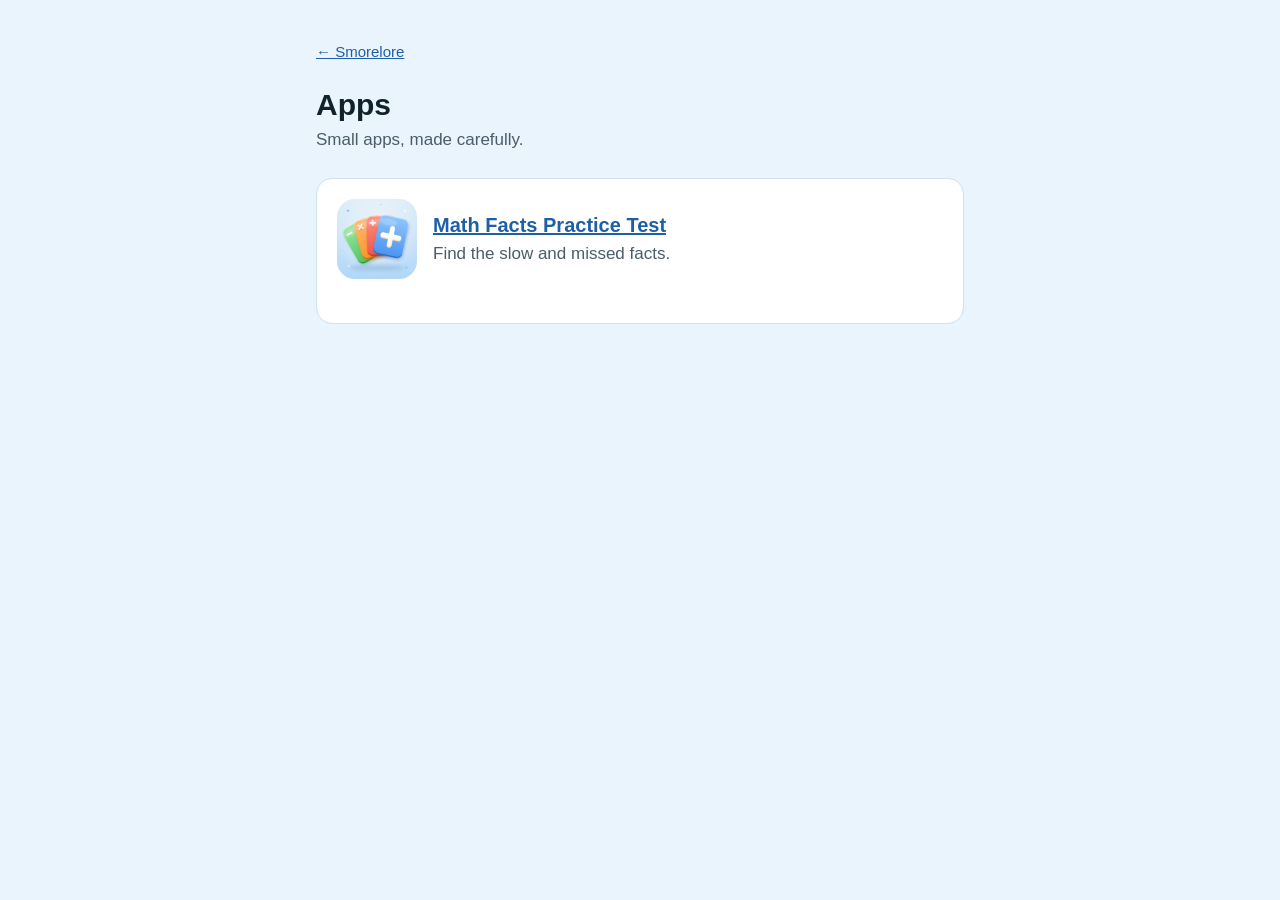
==== apps/index.html @ 1d12fb58 "Make the idea page the home page; move apps list to /apps/ The old /idea/ URL now redirects home.  C" ====
<!doctype html>
<html lang="en">
<head>
  <meta charset="utf-8">
  <meta name="viewport" content="width=device-width, initial-scale=1">
  <title>Apps · Smorelore</title>
  <link rel="stylesheet" href="/style.css">
</head>
<body>
<main>
  <nav><a href="/">← Smorelore</a></nav>
  <h1>Apps</h1>
  <p class="lede">Small apps, made carefully.</p>

  <div class="card">
    <div class="app">
      <img src="/math-facts/icon.png" alt="">
      <div>
        <h2 style="margin:0"><a href="/math-facts/">Math Facts Practice Test</a></h2>
        <p>Find the slow and missed facts.</p>
      </div>
    </div>
  </div>
</main>
</body>
</html>
---- style.css ----
:root {
  --ground: #e9f4fd;
  --card: #ffffff;
  --ink: #10222b;
  --muted: #4a5d68;
  --rule: #cfe0ee;
  --accent: #1e5fa8;
}

@media (prefers-color-scheme: dark) {
  :root {
    --ground: #0f1a21;
    --card: #17242d;
    --ink: #e8f1f7;
    --muted: #a3b4bf;
    --rule: #2a3b47;
    --accent: #7db7f0;
  }
}

* { box-sizing: border-box; }

body {
  margin: 0;
  background: var(--ground);
  color: var(--ink);
  font: 17px/1.55 ui-rounded, -apple-system, BlinkMacSystemFont, "Segoe UI", Roboto, sans-serif;
  -webkit-text-size-adjust: 100%;
}

main {
  max-width: 680px;
  margin: 0 auto;
  padding: 40px 16px 64px;
}

a { color: var(--accent); }

h1 { font-size: 30px; line-height: 1.2; margin: 0 0 4px; }
h2 { font-size: 20px; margin: 32px 0 8px; }
p, ul { margin: 0 0 12px; }
ul { padding-left: 22px; }
li { margin-bottom: 6px; }

.lede { color: var(--muted); margin-bottom: 24px; }

.app {
  display: flex;
  align-items: center;
  gap: 16px;
  margin-bottom: 24px;
}
.app img {
  width: 80px;
  height: 80px;
  border-radius: 18px;
  flex: none;
}
.app p { margin: 0; color: var(--muted); }

.card {
  background: var(--card);
  border: 1px solid var(--rule);
  border-radius: 16px;
  padding: 20px;
  margin-bottom: 16px;
}
.card h2:first-child { margin-top: 0; }

nav { font-size: 15px; margin-bottom: 24px; }

footer {
  margin-top: 40px;
  font-size: 14px;
  color: var(--muted);
}
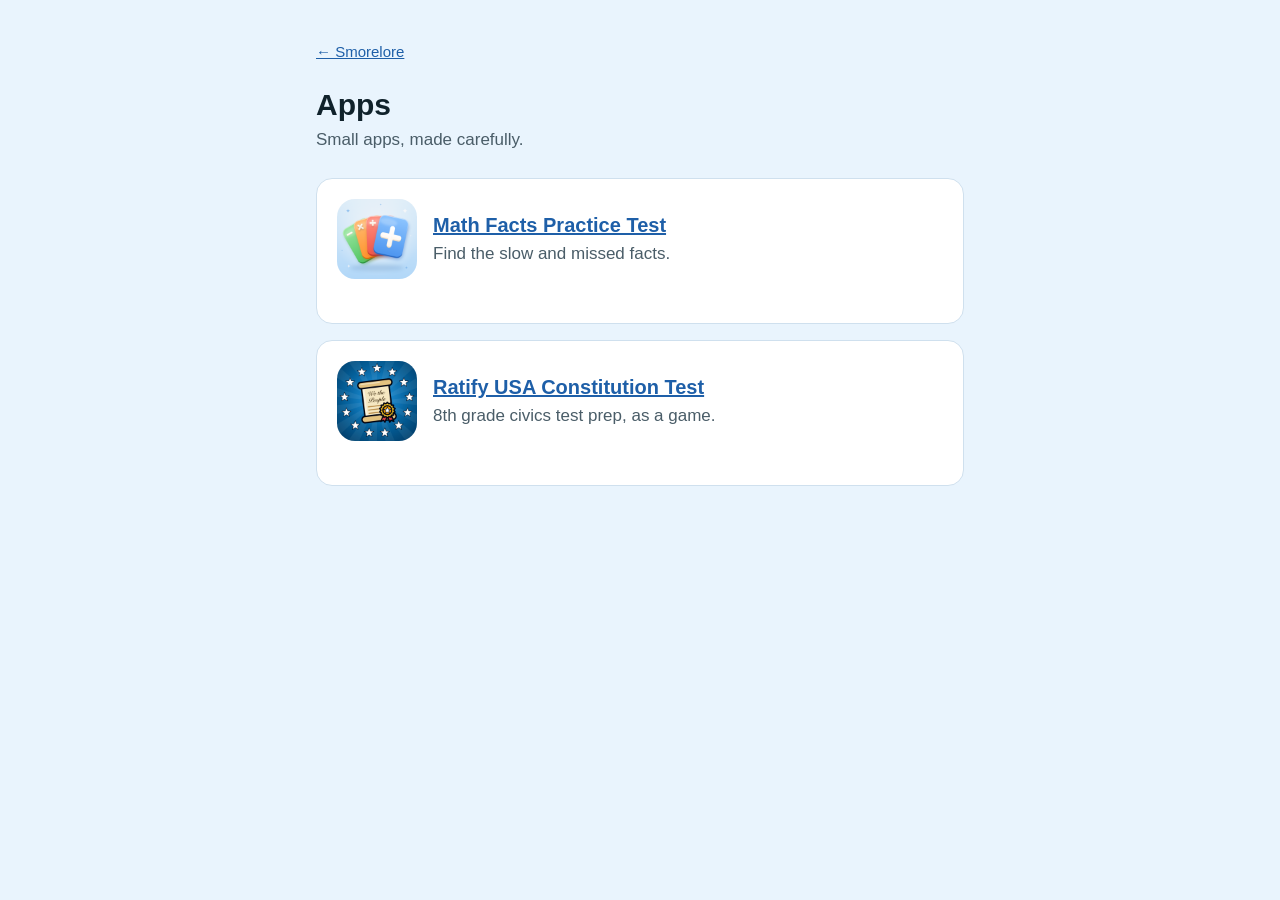
==== commit 287d0561: "Ratify USA: support and privacy pages, and a row on the apps page The App Store record for Ratify US" ====
--- a/apps/index.html
+++ b/apps/index.html
@@ -21,6 +21,16 @@
       </div>
     </div>
   </div>
+
+  <div class="card">
+    <div class="app">
+      <img src="/ratify-usa/icon.png" alt="">
+      <div>
+        <h2 style="margin:0"><a href="/ratify-usa/">Ratify USA Constitution Test</a></h2>
+        <p>8th grade civics test prep, as a game.</p>
+      </div>
+    </div>
+  </div>
 </main>
 </body>
 </html>
